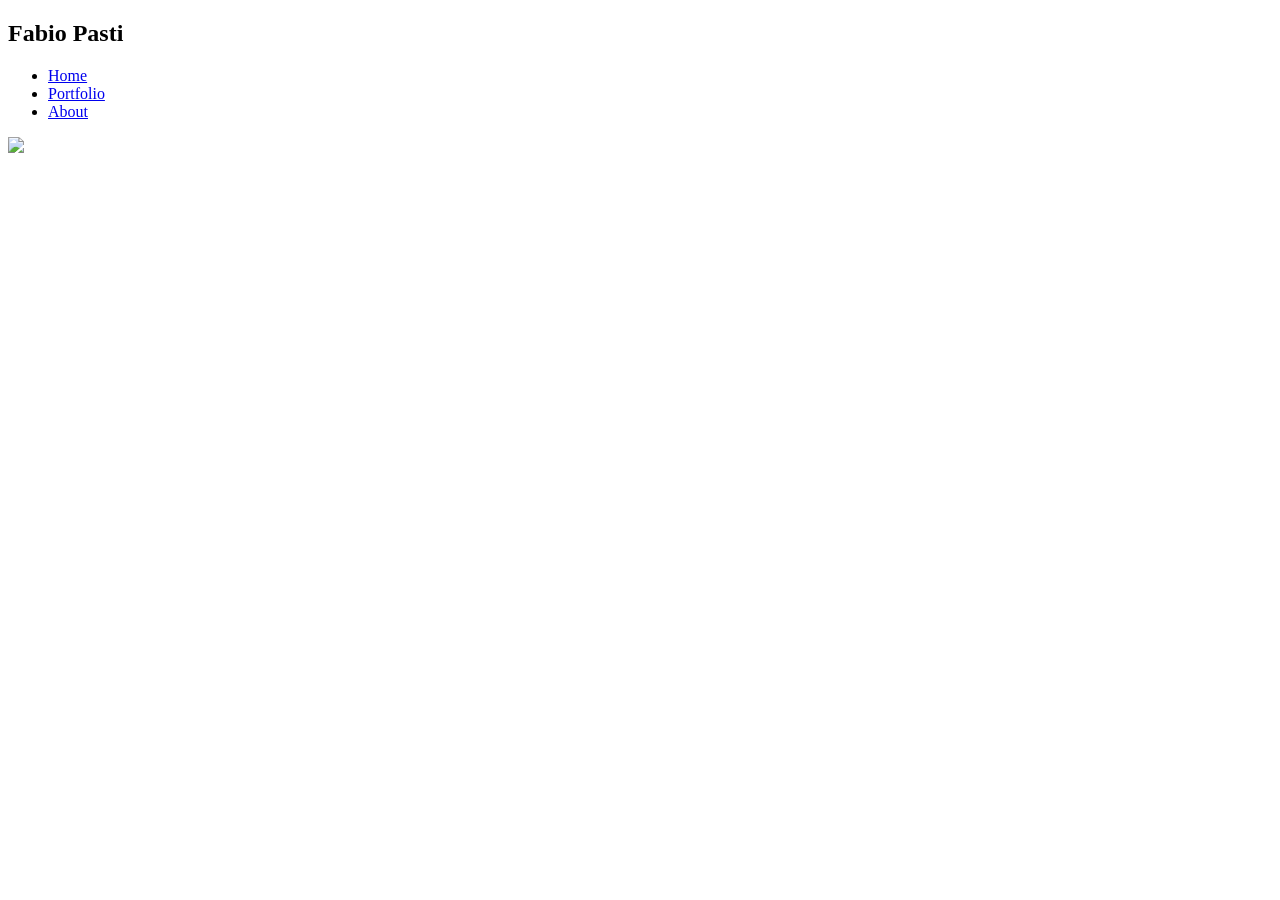
==== index.html @ 970e6832 "Create index.html" ====
<!DOCTYPE html>
<html>
<head>
    <title>Fabio Pasti</title>
    <link rel="stylesheet" href="style.css">
</head>
<body>

<nav class="sidebar">
    <h1>Fabio Pasti</h1>
    <ul>
        <li><a href="index.html">Home</a></li>
        <li><a href="portfolio.html">Portfolio</a></li>
        <li><a href="#">About</a></li>
    </ul>
</nav>

<main class="content">
    <img src="cover.jpg" class="single-image">
</main>

</body>
</html>
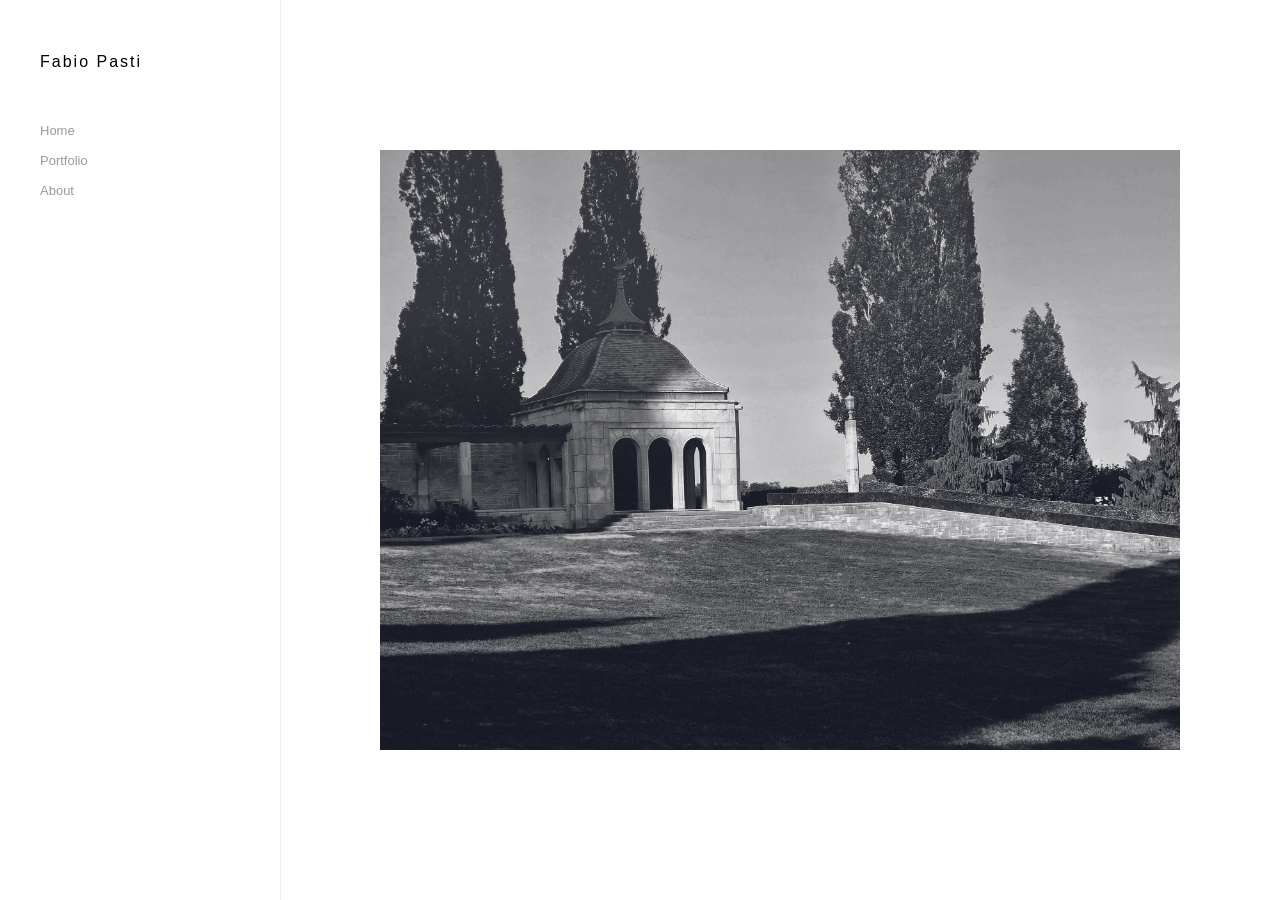
==== commit af4d8313: "Update index.html" ====
--- a/index.html
+++ b/index.html
@@ -16,7 +16,7 @@
 </nav>
 
 <main class="content">
-    <img src="cover.jpg" class="single-image">
+    <img src="Cover.jpg" class="single-image">
 </main>
 
 </body>
--- a/style.css
+++ b/style.css
@@ -0,0 +1,140 @@
+body {
+    font-family: Helvetica, Arial, sans-serif;
+    margin: 0;
+    display: flex;
+    background: #fff;
+}
+
+/* SIDEBAR */
+.sidebar {
+    position: fixed;
+    width: 200px;
+    height: 100vh;
+    padding: 40px;
+    border-right: 1px solid #eee;
+    z-index: 10;
+}
+
+.sidebar h1 {
+    font-size: 16px;
+    letter-spacing: 2px;
+    margin-bottom: 50px;
+    font-weight: normal;
+}
+
+.sidebar ul {
+    list-style: none;
+    padding: 0;
+}
+
+.sidebar li {
+    margin-bottom: 12px;
+}
+
+.sidebar a {
+    text-decoration: none;
+    color: #999;
+    font-size: 13px;
+    transition: 0.3s;
+}
+
+.sidebar a:hover {
+    color: #000;
+}
+
+/* CONTENT */
+.content {
+    margin-left: 280px;
+    width: calc(100% - 280px);
+    height: 100vh;
+    display: flex;
+    align-items: center;
+    justify-content: center;
+    position: relative;
+}
+
+/* HOMEPAGE IMAGE */
+.single-image {
+    max-width: 80%;
+    max-height: 80vh;
+    object-fit: contain;
+}
+
+/* PORTFOLIO */
+.albums {
+    display: flex;
+    flex-direction: column;
+    gap: 20px;
+}
+
+.album {
+    text-decoration: none;
+    color: #000;
+    font-size: 18px;
+    border-bottom: 1px solid #eee;
+    padding-bottom: 5px;
+    width: fit-content;
+    transition: 0.3s;
+}
+
+.album:hover {
+    color: #666;
+}
+
+/* SLIDER */
+.slider {
+    position: relative;
+    width: 80%;
+    max-width: 900px;
+    height: 80vh;
+    display: flex;
+    align-items: center;
+    justify-content: center;
+}
+
+.slide {
+    display: none;
+    max-width: 100%;
+    max-height: 100%;
+    object-fit: contain;
+}
+
+.active {
+    display: block;
+}
+
+/* BUTTONS */
+button {
+    position: absolute;
+    top: 50%;
+    transform: translateY(-50%);
+    background: none;
+    border: none;
+    font-size: 30px;
+    color: #ccc;
+    cursor: pointer;
+    padding: 20px;
+    transition: 0.3s;
+    z-index: 5;
+}
+
+button:hover {
+    color: #000;
+}
+
+.prev {
+    left: -60px;
+}
+
+.next {
+    right: -60px;
+}
+
+.album-page h2 {
+    position: absolute;
+    top: 20px;
+    left: 20px;
+    font-size: 16px;
+    font-weight: normal;
+    color: #555;
+}
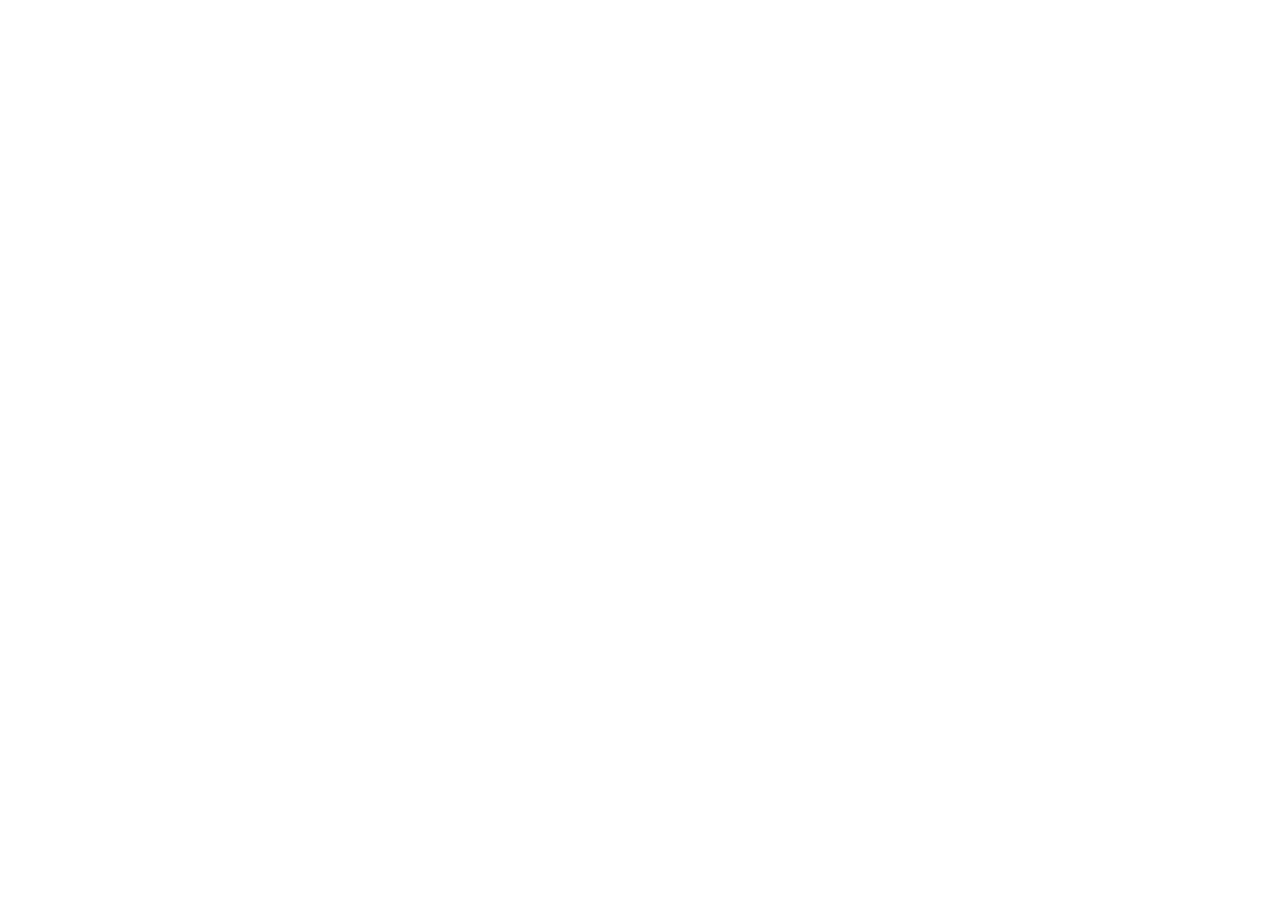
==== commit a3003ba8: "Update index.html" ====
--- a/index.html
+++ b/index.html
@@ -3,6 +3,8 @@
 <head>
     <title>Fabio Pasti</title>
     <link rel="stylesheet" href="style.css">
+    <script data-goatcounter="https://fabiopasti.goatcounter.com/count"
+    async src="//gc.zgo.at/count.js">
 </head>
 <body>
 
@@ -11,7 +13,7 @@
     <ul>
         <li><a href="index.html">Home</a></li>
         <li><a href="portfolio.html">Portfolio</a></li>
-        <li><a href="#">About</a></li>
+        <li><a href="about.html">About</a></li>
     </ul>
 </nav>
 
--- a/style.css
+++ b/style.css
@@ -138,3 +138,49 @@
     font-weight: normal;
     color: #555;
 }
+
+.about {
+    max-width: 600px;
+    font-size: 14px;
+    line-height: 1.7;
+    color: #333;
+}
+
+.about h2 {
+    font-size: 16px;
+    margin-bottom: 20px;
+    font-weight: normal;
+}
+
+.about p {
+    margin-bottom: 15px;
+}
+
+.portfolio-page {
+    display: block;              /* override flex centering */
+    padding: 100px 60px;
+    margin-left: 280px;
+}
+
+.portfolio-page h2 {
+    font-size: 16px;
+    font-weight: normal;
+    margin-bottom: 30px;
+}
+
+.album-list {
+    display: flex;
+    flex-direction: column;
+    gap: 10px;
+}
+
+.album-list a {
+    text-decoration: none;
+    color: #999;
+    font-size: 14px;
+    transition: 0.2s;
+}
+
+.album-list a:hover {
+    color: #000;
+}
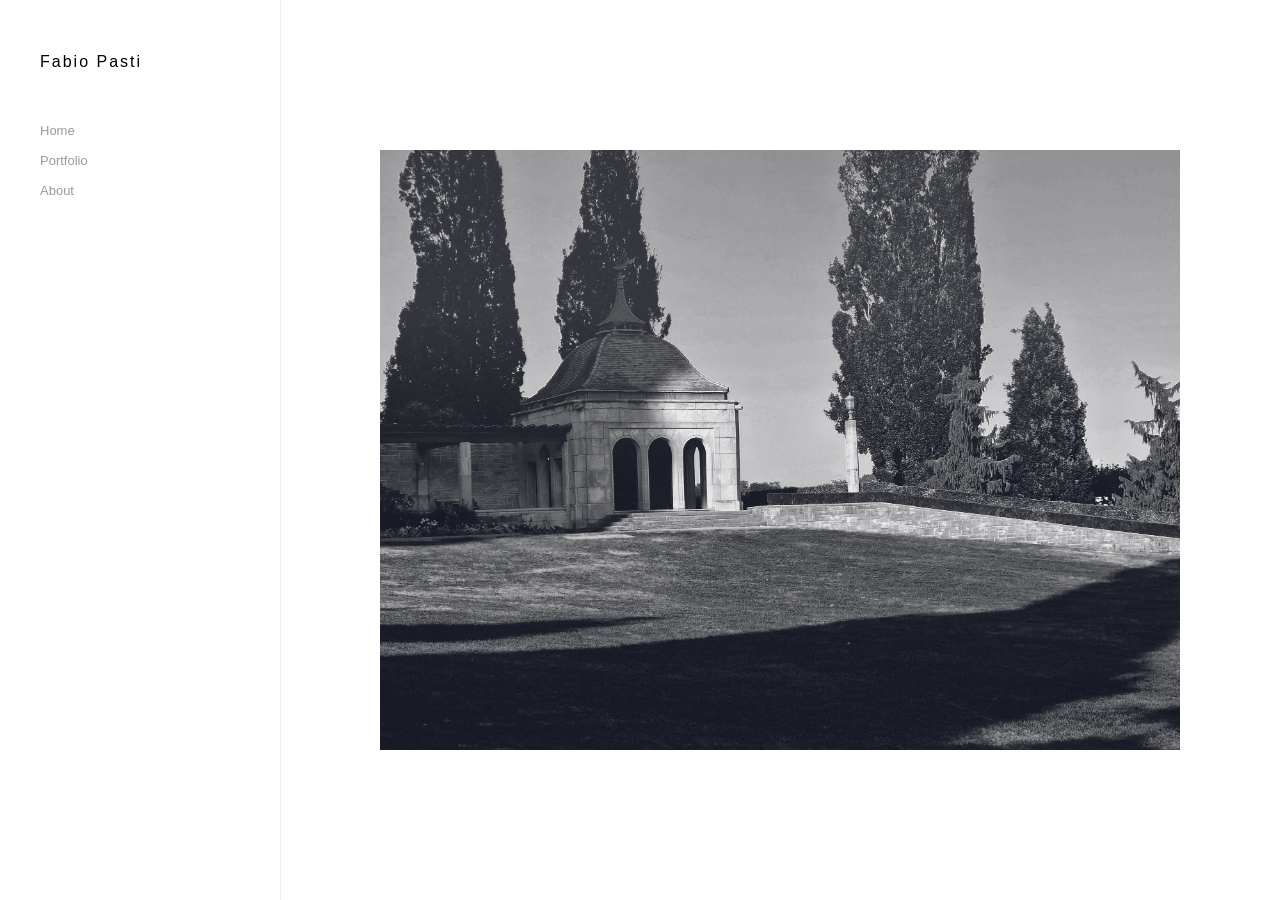
==== commit 767196cd: "Update index.html" ====
--- a/index.html
+++ b/index.html
@@ -3,8 +3,10 @@
 <head>
     <title>Fabio Pasti</title>
     <link rel="stylesheet" href="style.css">
-    <script data-goatcounter="https://fabiopasti.goatcounter.com/count"
+    <script 
+    data-goatcounter="https://fabiopasti.goatcounter.com/count"
     async src="//gc.zgo.at/count.js">
+    </script 
 </head>
 <body>
 
